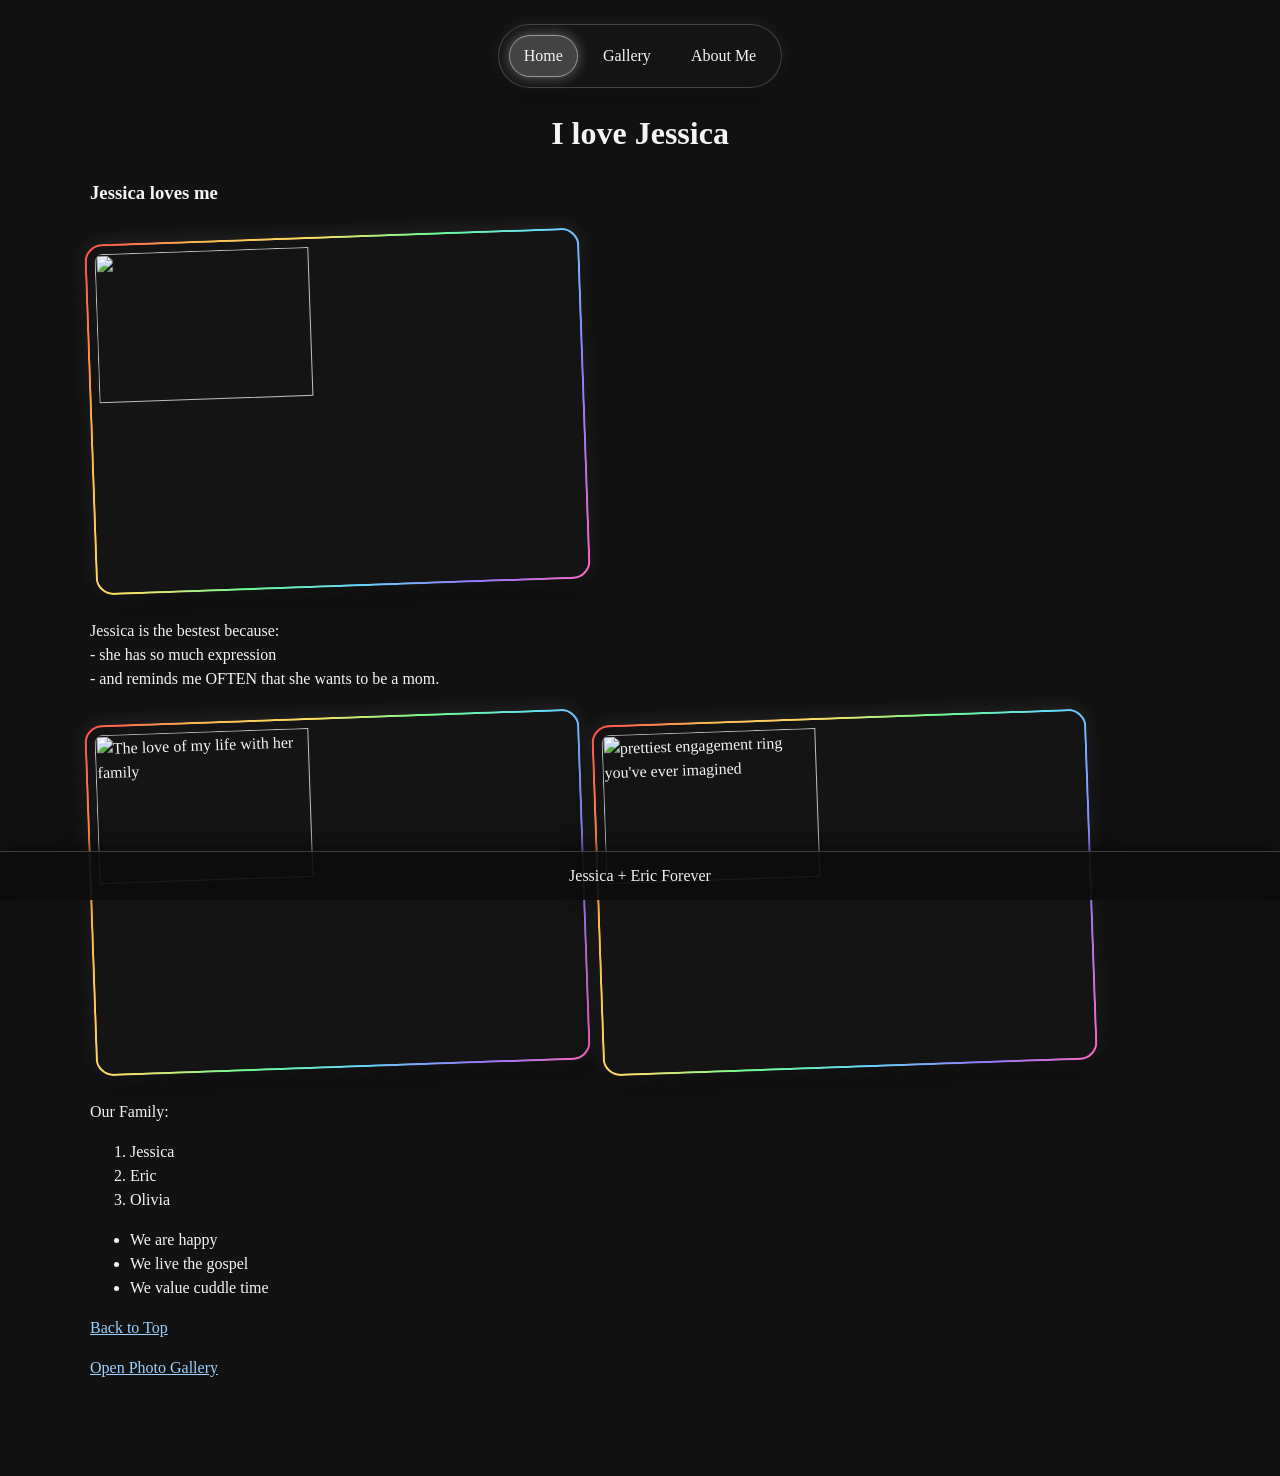
==== index.html @ 5e9367ed "Add files via upload" ====
<html>
    <head>
        <title>My Website</title>
        <link rel="stylesheet" href="styles.css">
    </head>
    <body class="home-page">
        <header class="site-nav" aria-label="Main navigation">
            <nav class="nav-links">
                <a class="current" href="index.html">Home</a>
                <a href="Html/gallery.html">Gallery</a>
                <a href="Html/aboutme.html">About Me</a>
            </nav>
        </header>

        <div class="main-body">
            <h1 id="top" class="index-title">I love Jessica</h1>
            <h3 class="hover-line">Jessica loves me</h3>
            <!-- inline elements-->
             <!-- block elements-->
              <a href="https://www.apple.com/store?afid=p240%7Cgo~cmp-21644513200~adg-172212795549~ad-799064216835_kwd-10778630~dev-c~ext-~prd-~mca-~nt-search&cid=aos-us-kwgo-txt-brand--brand-mbn-avail-031126-"> <img src="https://www.apple.com/v/iphone/home/cj/images/overview/select/iphone_17pro__t1j902iw6kya_large_2x.jpg" alt="" width="45%"></a>
            <p>
                <span class="hover-line">Jessica is the bestest because:</span>
                <span class="hover-line">- she has so much expression</span>
                <span class="hover-line">- and reminds me OFTEN that she wants to be a mom.</span>
            </p>
        <img src="https://precoa.com/images/mark/mark_8.jpg" alt="The love of my life with her family" width="45%">
        <img src="https://imagedelivery.net/8w3AVuHjLvt-HqZG5UafmA/shopify/E07223-Y-5X5-PR-LG-39108_BUFHZU57_16337/8c36cbf3-7fb2-40fa-a079-4c3731f53c1d.jpg/width=1920" alt="prettiest engagement ring you've ever imagined" width="45%">
        <p class="hover-line">Our Family:</p>
        <ol>
            <li>Jessica</li>
            <li>Eric</li>
            <li>Olivia</li>
        </ol>
        <ul>
            <li>We are happy</li>
            <li>We live the gospel</li>
            <li>We value cuddle time</li>
        </ul>
        <p><a id="Top" href="#top">Back to Top</a></p>
        <p><a href="Html/gallery.html">Open Photo Gallery</a></p>
        </div>

        <div class="site-footer">Jessica + Eric Forever</div>
    </body>
    </html>
---- styles.css ----
:root {
    --bg: #111;
    --panel: #1b1b1b;
    --text: #f4f4f4;
    --accent: #ffffff;
}

* {
    box-sizing: border-box;
}

.site-nav {
    position: sticky;
    top: 12px;
    z-index: 100;
    margin: 0 auto 18px;
    width: fit-content;
    max-width: calc(100% - 24px);
    padding: 10px;
    border-radius: 999px;
    border: 1px solid rgba(255, 255, 255, 0.2);
    background: rgba(22, 22, 22, 0.85);
    backdrop-filter: blur(8px);
    box-shadow: 0 12px 28px rgba(0, 0, 0, 0.45), 0 0 18px rgba(255, 255, 255, 0.08);
}

.nav-links {
    display: flex;
    gap: 10px;
    align-items: center;
    justify-content: center;
    flex-wrap: wrap;
}

.nav-links a {
    color: #f4f4f4;
    text-decoration: none;
    padding: 8px 14px;
    border-radius: 999px;
    border: 1px solid transparent;
    transition: transform 0.15s ease, box-shadow 0.2s ease, background 0.2s ease, border-color 0.2s ease;
}

.nav-links a:hover {
    background: rgba(255, 255, 255, 0.12);
    border-color: rgba(255, 255, 255, 0.3);
    box-shadow: 0 0 12px rgba(255, 255, 255, 0.3);
    transform: translateY(-1px);
}

.nav-links a.current {
    background: rgba(255, 255, 255, 0.2);
    border-color: rgba(255, 255, 255, 0.45);
    box-shadow: 0 0 14px rgba(255, 255, 255, 0.35);
}

.home-page {
    margin: 0;
    padding: 24px;
    padding-bottom: 96px;
    background: #121212;
    color: #f5f5f5;
    font-family: "Comic Sans MS", "Comic Neue", "Chalkboard SE", cursive;
    line-height: 1.5;
}

.home-page a {
    color: #9ad1ff;
}

.home-page .nav-links a {
    color: #f4f4f4;
}

.home-page img {
    padding: 8px;
    border-radius: 18px;
    border: 2px solid transparent;
    background:
        linear-gradient(#141414, #141414) padding-box,
        linear-gradient(120deg, #ff4d4d, #ffb84d, #ffe066, #6eff8f, #66d9ff, #8f7bff, #ff66c4) border-box;
    box-shadow: 0 12px 28px rgba(0, 0, 0, 0.55), 0 0 20px rgba(255, 255, 255, 0.12);
    margin: 10px 8px 16px 0;
    transform: rotate(-2deg);
    transition: transform 0.25s ease, box-shadow 0.25s ease;
}

.home-page img:hover {
    transform: rotate(0deg) scale(1.02);
    box-shadow: 0 18px 34px rgba(0, 0, 0, 0.62), 0 0 26px rgba(255, 255, 255, 0.2);
}

.home-page .hover-line,
.home-page li,
.home-page .main-body p > a {
    transition: color 0.2s ease, text-shadow 0.2s ease, text-decoration-color 0.2s ease;
}

.home-page .hover-line {
    display: block;
    width: fit-content;
}

.home-page .hover-line:hover,
.home-page li:hover,
.home-page .main-body p > a:hover {
    color: #ffffff;
    text-shadow: 0 0 8px rgba(255, 255, 255, 0.9), 0 0 16px rgba(255, 255, 255, 0.55);
    text-decoration: underline;
    text-decoration-thickness: 1.5px;
    text-underline-offset: 3px;
}

.index-title {
    text-align: center;
}

.gallery-page {
    margin: 0;
    min-height: 100vh;
    padding: 24px;
    padding-bottom: 96px;
    background: radial-gradient(circle at top, #222 0%, #111 55%, #0b0b0b 100%);
    color: var(--text);
    font-family: "Comic Sans MS", "Comic Neue", "Chalkboard SE", cursive;
}

.main-body {
    width: 100%;
    max-width: 1100px;
    margin: 0 auto;
}

.carousel {
    width: min(900px, 95vw);
    margin: 0 auto;
    background: var(--panel);
    border-radius: 20px;
    padding: 18px;
    box-shadow: 0 20px 50px rgba(0, 0, 0, 0.45);
}

.viewport {
    position: relative;
    overflow: hidden;
    border-radius: 16px;
}

.track {
    display: flex;
    transition: transform 0.35s ease;
}

.slide {
    min-width: 100%;
    margin: 0;
}

.slide img {
    width: 100%;
    max-height: 70vh;
    object-fit: contain;
    display: block;
    border-radius: 16px;
    border: 2px solid rgba(255, 255, 255, 0.22);
    box-shadow: 0 12px 30px rgba(0, 0, 0, 0.55), 0 0 20px rgba(255, 255, 255, 0.1);
    background: #111;
}

.page-link {
    display: inline-block;
    margin-top: 14px;
    color: var(--text);
    text-decoration: none;
    border: 1px solid rgba(255, 255, 255, 0.25);
    padding: 8px 12px;
    border-radius: 12px;
    background: #262626;
    transition: box-shadow 0.2s ease, background 0.2s ease;
}

.page-link:hover {
    background: #333;
    box-shadow: 0 0 12px rgba(255, 255, 255, 0.25);
}

.controls {
    display: flex;
    justify-content: space-between;
    margin-top: 12px;
    gap: 12px;
}

.gallery-page button {
    border: 1px solid rgba(255, 255, 255, 0.25);
    background: #262626;
    color: var(--text);
    border-radius: 12px;
    padding: 8px 12px;
    cursor: pointer;
    font: inherit;
    transition: transform 0.15s ease, box-shadow 0.2s ease, background 0.2s ease;
}

.gallery-page button:hover {
    background: #333;
    box-shadow: 0 0 12px rgba(255, 255, 255, 0.25);
    transform: translateY(-1px);
}

.dots {
    display: flex;
    justify-content: center;
    gap: 8px;
    margin-top: 12px;
}

.dot {
    width: 10px;
    height: 10px;
    border-radius: 50%;
    border: 0;
    padding: 0;
    background: #5a5a5a;
}

.dot.active {
    background: var(--accent);
    box-shadow: 0 0 10px rgba(255, 255, 255, 0.8);
}

.site-footer {
    position: fixed;
    left: 0;
    right: 0;
    bottom: 0;
    z-index: 120;
    padding: 12px 20px;
    text-align: center;
    border-top: 1px solid rgba(255, 255, 255, 0.2);
    background: rgba(12, 12, 12, 0.92);
    color: #f4f4f4;
    box-shadow: 0 -8px 20px rgba(0, 0, 0, 0.45);
}
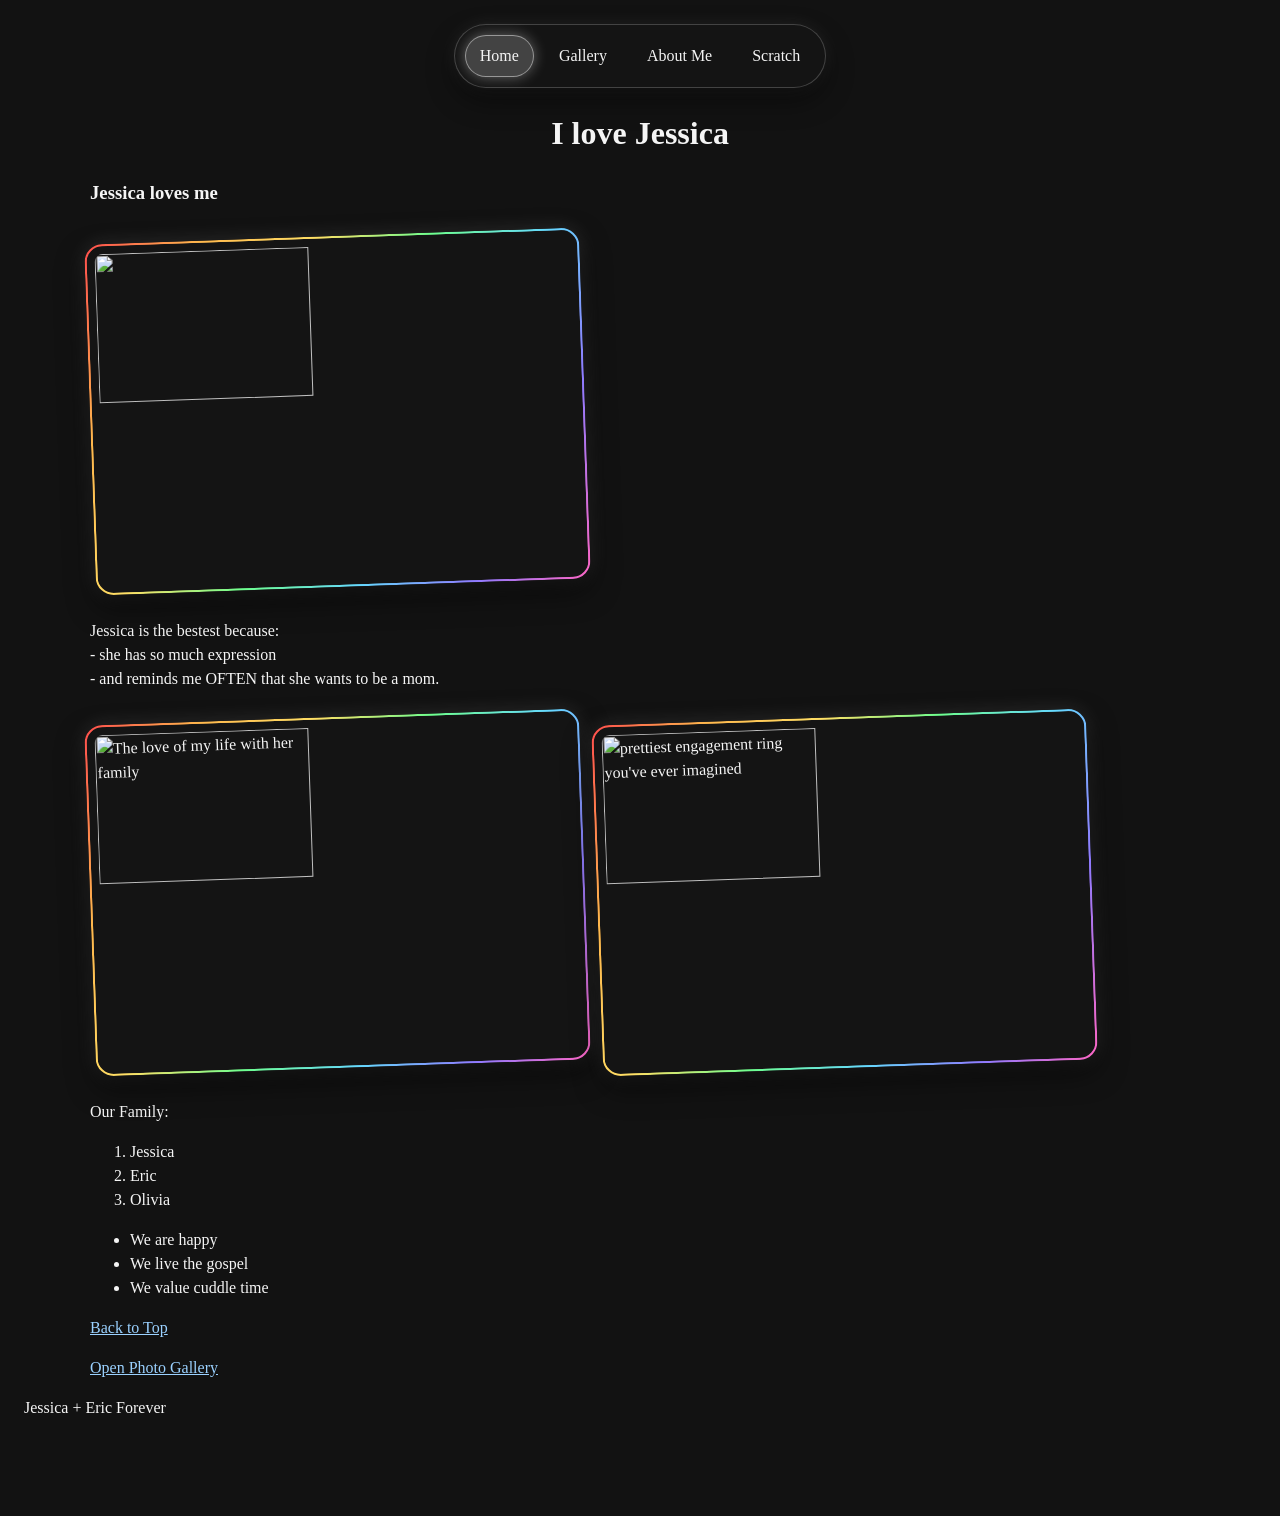
==== commit a0b1db1b: "Add files via upload" ====
--- a/index.html
+++ b/index.html
@@ -9,6 +9,7 @@
                 <a class="current" href="index.html">Home</a>
                 <a href="Html/gallery.html">Gallery</a>
                 <a href="Html/aboutme.html">About Me</a>
+                <a href="scratch.html">Scratch</a>
             </nav>
         </header>
 
--- a/styles.css
+++ b/styles.css
@@ -215,17 +215,72 @@
     margin-top: 12px;
 }
 
-.dot {
-    width: 10px;
-    height: 10px;
-    border-radius: 50%;
-    border: 0;
-    padding: 0;
-    background: #5a5a5a;
-}
-
-.dot.active {
-    background: var(--accent);
+.scratch-page {
+    margin: 0;
+    min-height: 100vh;
+    padding: 24px;
+    padding-bottom: 96px;
+    background: radial-gradient(circle at top, #252525 0%, #111 52%, #070707 100%);
+    color: var(--text);
+    font-family: "Comic Sans MS", "Comic Neue", "Chalkboard SE", cursive;
+    line-height: 1.5;
+}
+
+.scratch-page h1 {
+    text-align: center;
+    margin-bottom: 18px;
+    font-size: clamp(2rem, 4vw, 3.4rem);
+    letter-spacing: 0.02em;
+    text-transform: uppercase;
+    text-shadow: 0 0 18px rgba(255, 255, 255, 0.08);
+}
+
+.scratch-page .main-body {
+    width: 100%;
+    max-width: 1100px;
+    margin: 0 auto;
+}
+
+.scratch-page .panel-card {
+    background: linear-gradient(180deg, rgba(255,255,255,0.04), rgba(255,255,255,0.02));
+    border: 1px solid rgba(255, 255, 255, 0.1);
+    border-radius: 28px;
+    padding: 22px;
+    box-shadow: 0 24px 60px rgba(0, 0, 0, 0.45);
+    backdrop-filter: blur(12px);
+}
+
+.scratch-page .viz-card {
+    margin-top: 16px;
+    padding: 16px;
+    background: #141414;
+    border-radius: 22px;
+    border: 1px solid rgba(255, 255, 255, 0.08);
+}
+
+.scratch-page .tableauPlaceholder,
+.scratch-page .tableauViz {
+    width: 100%;
+    min-height: 650px;
+    border-radius: 18px;
+    overflow: hidden;
+    box-shadow: 0 18px 40px rgba(0, 0, 0, 0.45), 0 0 16px rgba(255, 255, 255, 0.08);
+    border: 1px solid rgba(255, 255, 255, 0.12);
+}
+
+.scratch-page .site-footer {
+    position: fixed;
+    left: 0;
+    right: 0;
+    bottom: 0;
+    z-index: 120;
+    padding: 12px 20px;
+    text-align: center;
+    border-top: 1px solid rgba(255, 255, 255, 0.2);
+    background: rgba(12, 12, 12, 0.92);
+    color: #f4f4f4;
+    box-shadow: 0 -8px 20px rgba(0, 0, 0, 0.45);
+}
     box-shadow: 0 0 10px rgba(255, 255, 255, 0.8);
 }
 
